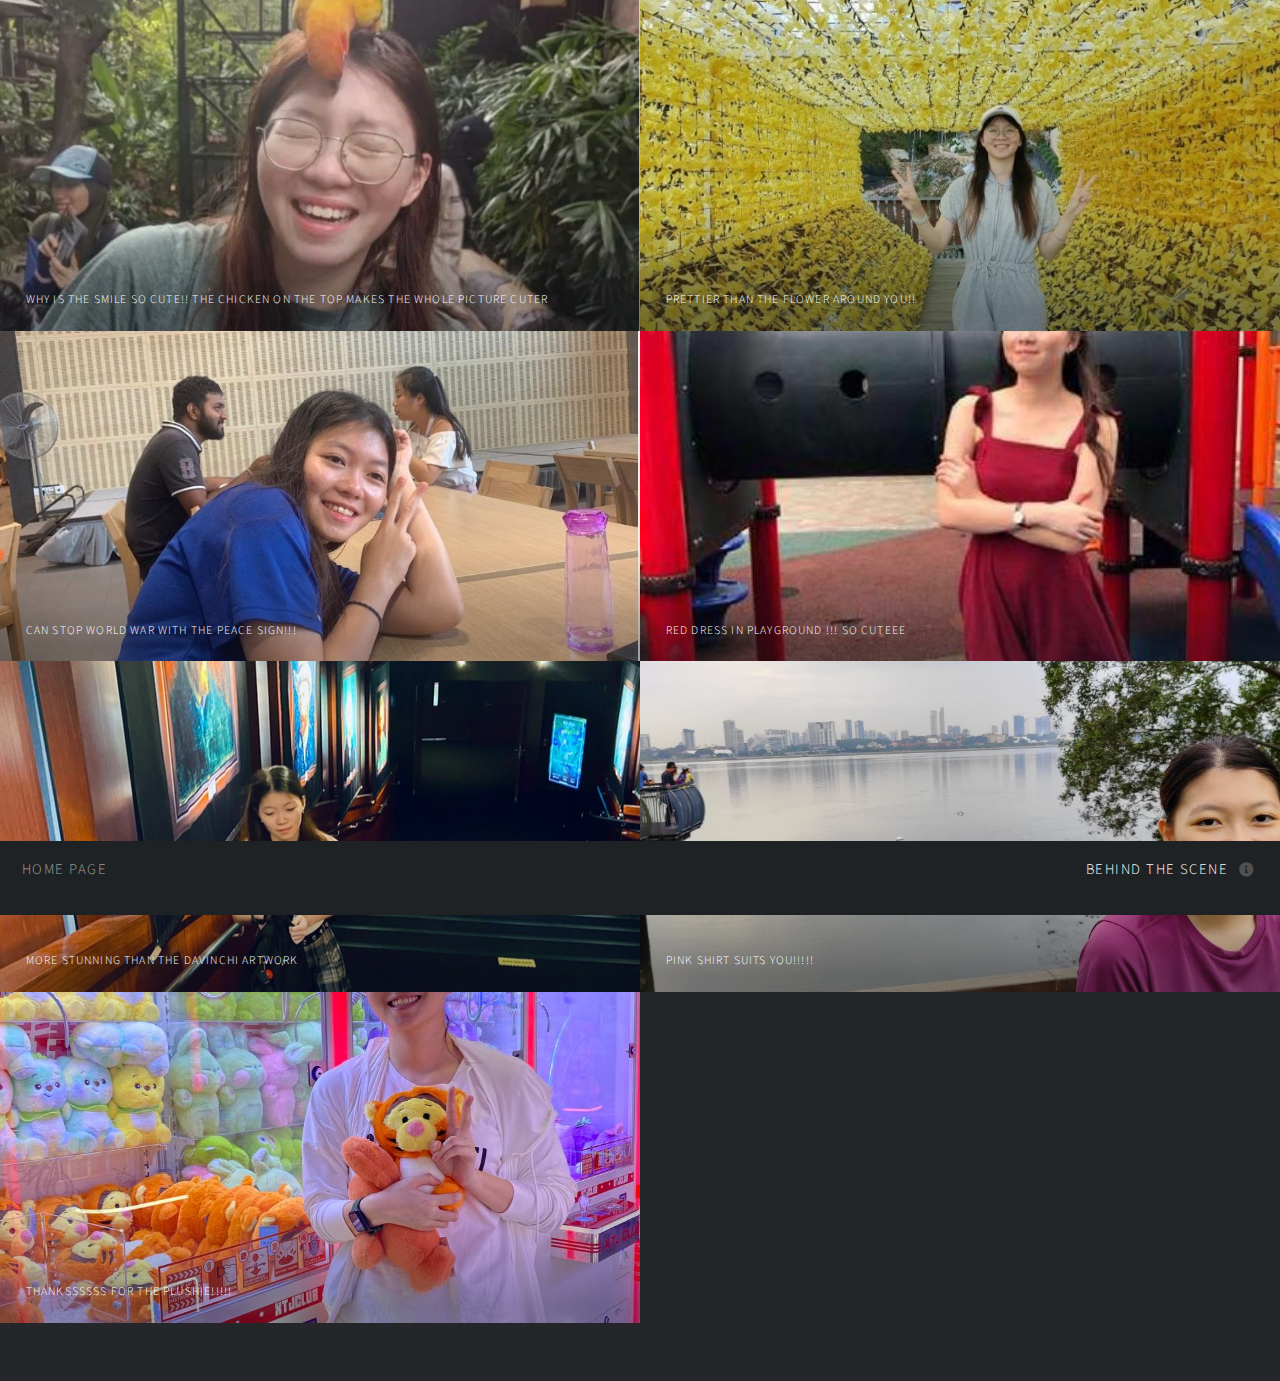
==== photobook.html @ f6813275 "update photobook" ====
<!DOCTYPE HTML>
<!--
	Adorable Yu Ting
-->
<html>
	<head>
		<title>Yu Ting Photobook</title>
		<meta charset="utf-8" />
		<meta name="viewport" content="width=device-width, initial-scale=1, user-scalable=no" />
		<link rel="stylesheet" href="assets/css/main.css" />
		<noscript><link rel="stylesheet" href="assets/css/noscript.css" /></noscript>

	
	</head>
	<body class="is-preload">
		
		<!-- Wrapper -->
			<div id="wrapper">

				<!-- Header -->
					<header id="header">
						<h1><a href="index.html">Home Page</a></h1>
						<nav>
							<ul>
								<li><a href="#footer" class="icon solid fa-info-circle">Behind The Scene</a></li>
							</ul>
						</nav>
					</header>
				
				<!-- Main -->
					<div id="main">
                        <article class="thumb">
							<a href="images/photobook/cute5.jpg" class="image"><img src="images/photobook/cute5.jpg" alt="" /></a>
							<h2>Why is the smile so cute!! The Chicken on the top makes the whole picture cuter</h2>
						</article>
                        <article class="thumb">
							<a href="images/photobook/cute4.jpg" class="image"><img src="images/photobook/cute4.jpg" alt="" /></a>
							<h2>Prettier than the flower around you!!</h2>
						</article>

                        <article class="thumb">
							<a href="images/photobook/cute3.jpg" class="image"><img src="images/photobook/cute3.jpg" alt="" /></a>
							<h2>Can stop world war with the peace sign!!!</h2>
						</article>
                        <article class="thumb">
							<a href="images/photobook/cute1.png" class="image"><img src="images/photobook/cute1.png" alt="" /></a>
							<h2>Red dress in playground !!! so cuteee</h2>
						</article>
						<article class="thumb">
							<a href="images/photobook/cute2.jpg" class="image"><img src="images/photobook/cute2.jpg" alt="" /></a>
							<h2>More stunning than the Davinchi Artwork</h2>
						</article>
						<article class="thumb">
							<a href="images/photobook/cute6.jpg" class="image"><img src="images/photobook/cute6.jpg" alt="" /></a>
							<h2>Pink shirt suits you!!!!!</h2>
						</article>
						<article class="thumb">
							<a href="images/photobook/cute7.jpg" class="image"><img src="images/photobook/cute7.jpg" alt="" /></a>
							<h2>Thankssssss for the Plushie!!!!!</h2>
						</article>
				
				
						
				
					
			
					</div>

				<!-- Footer -->
					<footer id="footer" class="panel">
						<div class="inner split">
							<div>
								<section>
									<h2>Happy Graduation!</h2>
									<video controls>
										<source src="videos/bts.mp4" type="video/mp4">
									</video>
								</section>

							</div>
						</div>
					</footer>
		
		<!-- Scripts -->
			<script src="assets/js/jquery.min.js"></script>
			<script src="assets/js/jquery.poptrox.min.js"></script>
			<script src="assets/js/browser.min.js"></script>
			<script src="assets/js/breakpoints.min.js"></script>
			<script src="assets/js/util.js"></script>
			<script src="assets/js/main.js"></script>
	</body>
</html>
---- assets/css/main.css ----
@import url(fontawesome-all.min.css);
@import url("https://fonts.googleapis.com/css?family=Source+Sans+Pro:300,300italic,400,400italic");

/*
	Multiverse by HTML5 UP
	html5up.net | @ajlkn
	Free for personal and commercial use under the CCA 3.0 license (html5up.net/license)
*/

@-moz-keyframes spinner {
	0% {
		-moz-transform: rotate(0deg);
		-webkit-transform: rotate(0deg);
		-ms-transform: rotate(0deg);
		transform: rotate(0deg);
	}

	100% {
		-moz-transform: rotate(359deg);
		-webkit-transform: rotate(359deg);
		-ms-transform: rotate(359deg);
		transform: rotate(359deg);
	}
}

@-webkit-keyframes spinner {
	0% {
		-moz-transform: rotate(0deg);
		-webkit-transform: rotate(0deg);
		-ms-transform: rotate(0deg);
		transform: rotate(0deg);
	}

	100% {
		-moz-transform: rotate(359deg);
		-webkit-transform: rotate(359deg);
		-ms-transform: rotate(359deg);
		transform: rotate(359deg);
	}
}

@-ms-keyframes spinner {
	0% {
		-moz-transform: rotate(0deg);
		-webkit-transform: rotate(0deg);
		-ms-transform: rotate(0deg);
		transform: rotate(0deg);
	}

	100% {
		-moz-transform: rotate(359deg);
		-webkit-transform: rotate(359deg);
		-ms-transform: rotate(359deg);
		transform: rotate(359deg);
	}
}

@keyframes spinner {
	0% {
		-moz-transform: rotate(0deg);
		-webkit-transform: rotate(0deg);
		-ms-transform: rotate(0deg);
		transform: rotate(0deg);
	}

	100% {
		-moz-transform: rotate(359deg);
		-webkit-transform: rotate(359deg);
		-ms-transform: rotate(359deg);
		transform: rotate(359deg);
	}
}

html, body, div, span, applet, object,
iframe, h1, h2, h3, h4, h5, h6, p, blockquote,
pre, a, abbr, acronym, address, big, cite,
code, del, dfn, em, img, ins, kbd, q, s, samp,
small, strike, strong, sub, sup, tt, var, b,
u, i, center, dl, dt, dd, ol, ul, li, fieldset,
form, label, legend, table, caption, tbody,
tfoot, thead, tr, th, td, article, aside,
canvas, details, embed, figure, figcaption,
footer, header, hgroup, menu, nav, output, ruby,
section, summary, time, mark, audio, video {
	margin: 0;
	padding: 0;
	border: 0;
	font-size: 100%;
	font: inherit;
	vertical-align: baseline;}

article, aside, details, figcaption, figure,
footer, header, hgroup, menu, nav, section {
	display: block;}

body {
	line-height: 1;
}

ol, ul {
	list-style: none;
}

blockquote, q {
	quotes: none;
}

	blockquote:before, blockquote:after, q:before, q:after {
		content: '';
		content: none;
	}

table {
	border-collapse: collapse;
	border-spacing: 0;
}

body {
	-webkit-text-size-adjust: none;
}

mark {
	background-color: transparent;
	color: inherit;
}

input::-moz-focus-inner {
	border: 0;
	padding: 0;
}

input, select, textarea {
	-moz-appearance: none;
	-webkit-appearance: none;
	-ms-appearance: none;
	appearance: none;
}

/* Basic */

	@-ms-viewport {
		width: device-width;
	}

	body {
		-ms-overflow-style: scrollbar;
	}

	@media screen and (max-width: 480px) {

		html, body {
			min-width: 320px;
		}

	}

	html {
		box-sizing: border-box;
	}

	*, *:before, *:after {
		box-sizing: inherit;
	}

	body {
		background: #242629;
	}

		body.is-preload *, body.is-preload *:before, body.is-preload *:after {
			-moz-animation: none !important;
			-webkit-animation: none !important;
			-ms-animation: none !important;
			animation: none !important;
			-moz-transition: none !important;
			-webkit-transition: none !important;
			-ms-transition: none !important;
			transition: none !important;
		}

		body.is-resizing *, body.is-resizing *:before, body.is-resizing *:after {
			-moz-animation: none !important;
			-webkit-animation: none !important;
			-ms-animation: none !important;
			animation: none !important;
			-moz-transition: none !important;
			-webkit-transition: none !important;
			-ms-transition: none !important;
			transition: none !important;
		}

/* Type */

	body, input, select, textarea {
		color: #a0a0a1;
		font-family: "Source Sans Pro", Helvetica, sans-serif;
		font-size: 15pt;
		font-weight: 300;
		letter-spacing: 0.025em;
		line-height: 1.65;
	}

		@media screen and (max-width: 1680px) {

			body, input, select, textarea {
				font-size: 11pt;
			}

		}

	a {
		-moz-transition: color 0.2s ease-in-out, border-bottom-color 0.2s ease-in-out;
		-webkit-transition: color 0.2s ease-in-out, border-bottom-color 0.2s ease-in-out;
		-ms-transition: color 0.2s ease-in-out, border-bottom-color 0.2s ease-in-out;
		transition: color 0.2s ease-in-out, border-bottom-color 0.2s ease-in-out;
		border-bottom: dotted 1px;
		color: #34a58e;
		text-decoration: none;
	}

		a:hover {
			border-bottom-color: transparent;
			color: #34a58e !important;
		}

	strong, b {
		color: #ffffff;
		font-weight: 300;
	}

	em, i {
		font-style: italic;
	}

	p {
		margin: 0 0 2em 0;
	}

	h1, h2, h3, h4, h5, h6 {
		color: #ffffff;
		font-weight: 300;
		letter-spacing: 0.1em;
		line-height: 1.5;
		margin: 0 0 1em 0;
		text-transform: uppercase;
	}

		h1 a, h2 a, h3 a, h4 a, h5 a, h6 a {
			color: inherit;
			text-decoration: none;
		}

	h1 {
		font-size: 2em;
	}

	h2 {
		font-size: 1.25em;
	}

	h3 {
		font-size: 1.1em;
	}

	h4 {
		font-size: 1em;
	}

	h5 {
		font-size: 0.9em;
	}

	h6 {
		font-size: 0.7em;
	}

	@media screen and (max-width: 736px) {

		h2 {
			font-size: 1em;
		}

		h3 {
			font-size: 0.9em;
		}

		h4 {
			font-size: 0.8em;
		}

		h5 {
			font-size: 0.7em;
		}

		h6 {
			font-size: 0.7em;
		}

	}

	sub {
		font-size: 0.8em;
		position: relative;
		top: 0.5em;
	}

	sup {
		font-size: 0.8em;
		position: relative;
		top: -0.5em;
	}

	blockquote {
		border-left: 4px #36383c;
		font-style: italic;
		margin: 0 0 2em 0;
		padding: 0.5em 0 0.5em 2em;
	}

	code {
		background: #34363b;
		border: solid 1px #36383c;
		font-family: "Courier New", monospace;
		font-size: 0.9em;
		margin: 0 0.25em;
		padding: 0.25em 0.65em;
	}

	pre {
		-webkit-overflow-scrolling: touch;
		font-family: "Courier New", monospace;
		font-size: 0.9em;
		margin: 0 0 2em 0;
	}

		pre code {
			display: block;
			line-height: 1.75;
			padding: 1em 1.5em;
			overflow-x: auto;
		}

	hr {
		border: 0;
		border-bottom: solid 1px #36383c;
		margin: 2em 0;
	}

		hr.major {
			margin: 3em 0;
		}

	.align-left {
		text-align: left;
	}

	.align-center {
		text-align: center;
	}

	.align-right {
		text-align: right;
	}

/* Button */

	input[type="submit"],
	input[type="reset"],
	input[type="button"],
	button,
	.button {
		-moz-appearance: none;
		-webkit-appearance: none;
		-ms-appearance: none;
		appearance: none;
		-moz-transition: background-color 0.2s ease-in-out, box-shadow 0.2s ease-in-out, color 0.2s ease-in-out;
		-webkit-transition: background-color 0.2s ease-in-out, box-shadow 0.2s ease-in-out, color 0.2s ease-in-out;
		-ms-transition: background-color 0.2s ease-in-out, box-shadow 0.2s ease-in-out, color 0.2s ease-in-out;
		transition: background-color 0.2s ease-in-out, box-shadow 0.2s ease-in-out, color 0.2s ease-in-out;
		background-color: transparent;
		border: 0;
		border-radius: 0;
		box-shadow: inset 0 0 0 2px #36383c;
		color: #ffffff !important;
		cursor: pointer;
		display: inline-block;
		font-size: 0.9em;
		font-weight: 300;
		height: 3.05556em;
		letter-spacing: 0.1em;
		line-height: 3.05556em;
		padding: 0 2.5em;
		text-align: center;
		text-decoration: none;
		text-transform: uppercase;
		white-space: nowrap;
	}

		input[type="submit"]:hover,
		input[type="reset"]:hover,
		input[type="button"]:hover,
		button:hover,
		.button:hover {
			box-shadow: inset 0 0 0 2px #34a58e;
			color: #34a58e !important;
		}

			input[type="submit"]:hover:active,
			input[type="reset"]:hover:active,
			input[type="button"]:hover:active,
			button:hover:active,
			.button:hover:active {
				background-color: rgba(52, 165, 142, 0.15);
				color: #34a58e !important;
			}

		input[type="submit"].icon,
		input[type="reset"].icon,
		input[type="button"].icon,
		button.icon,
		.button.icon {
			padding-left: 1.35em;
		}

			input[type="submit"].icon:before,
			input[type="reset"].icon:before,
			input[type="button"].icon:before,
			button.icon:before,
			.button.icon:before {
				margin-right: 0.5em;
			}

		input[type="submit"].fit,
		input[type="reset"].fit,
		input[type="button"].fit,
		button.fit,
		.button.fit {
			width: 100%;
		}

		input[type="submit"].small,
		input[type="reset"].small,
		input[type="button"].small,
		button.small,
		.button.small {
			font-size: 0.8em;
		}

		input[type="submit"].large,
		input[type="reset"].large,
		input[type="button"].large,
		button.large,
		.button.large {
			font-size: 1.35em;
		}

		input[type="submit"].primary,
		input[type="reset"].primary,
		input[type="button"].primary,
		button.primary,
		.button.primary {
			background-color: #34a58e;
			box-shadow: none;
		}

			input[type="submit"].primary:hover,
			input[type="reset"].primary:hover,
			input[type="button"].primary:hover,
			button.primary:hover,
			.button.primary:hover {
				background-color: #47c5ab;
				color: #ffffff !important;
			}

				input[type="submit"].primary:hover:active,
				input[type="reset"].primary:hover:active,
				input[type="button"].primary:hover:active,
				button.primary:hover:active,
				.button.primary:hover:active {
					background-color: #287e6d;
				}

		input[type="submit"].disabled, input[type="submit"]:disabled,
		input[type="reset"].disabled,
		input[type="reset"]:disabled,
		input[type="button"].disabled,
		input[type="button"]:disabled,
		button.disabled,
		button:disabled,
		.button.disabled,
		.button:disabled {
			pointer-events: none;
			opacity: 0.35;
		}

/* Form */

	form {
		margin: 0 0 2em 0;
	}

		form > :last-child {
			margin-bottom: 0;
		}

		form > .fields {
			display: -moz-flex;
			display: -webkit-flex;
			display: -ms-flex;
			display: flex;
			-moz-flex-wrap: wrap;
			-webkit-flex-wrap: wrap;
			-ms-flex-wrap: wrap;
			flex-wrap: wrap;
			width: calc(100% + 3em);
			margin: -1.5em 0 2em -1.5em;
		}

			form > .fields > .field {
				-moz-flex-grow: 0;
				-webkit-flex-grow: 0;
				-ms-flex-grow: 0;
				flex-grow: 0;
				-moz-flex-shrink: 0;
				-webkit-flex-shrink: 0;
				-ms-flex-shrink: 0;
				flex-shrink: 0;
				padding: 1.5em 0 0 1.5em;
				width: calc(100% - 1.5em);
			}

				form > .fields > .field.half {
					width: calc(50% - 0.75em);
				}

				form > .fields > .field.third {
					width: calc(100%/3 - 0.5em);
				}

				form > .fields > .field.quarter {
					width: calc(25% - 0.375em);
				}

		@media screen and (max-width: 736px) {

			form > .fields {
				width: calc(100% + 3em);
				margin: -1.5em 0 2em -1.5em;
			}

				form > .fields > .field {
					padding: 1.5em 0 0 1.5em;
					width: calc(100% - 1.5em);
				}

					form > .fields > .field.half {
						width: calc(100% - 1.5em);
					}

					form > .fields > .field.third {
						width: calc(100% - 1.5em);
					}

					form > .fields > .field.quarter {
						width: calc(100% - 1.5em);
					}

		}

	label {
		color: #ffffff;
		display: block;
		font-size: 0.9em;
		font-weight: 300;
		margin: 0 0 1em 0;
	}

	input[type="text"],
	input[type="password"],
	input[type="email"],
	input[type="tel"],
	input[type="search"],
	input[type="url"],
	select,
	textarea {
		-moz-appearance: none;
		-webkit-appearance: none;
		-ms-appearance: none;
		appearance: none;
		background: #34363b;
		border: 0;
		border-radius: 0;
		color: #a0a0a1;
		display: block;
		outline: 0;
		padding: 0 1em;
		text-decoration: none;
		width: 100%;
	}

		input[type="text"]:invalid,
		input[type="password"]:invalid,
		input[type="email"]:invalid,
		input[type="tel"]:invalid,
		input[type="search"]:invalid,
		input[type="url"]:invalid,
		select:invalid,
		textarea:invalid {
			box-shadow: none;
		}

		input[type="text"]:focus,
		input[type="password"]:focus,
		input[type="email"]:focus,
		input[type="tel"]:focus,
		input[type="search"]:focus,
		input[type="url"]:focus,
		select:focus,
		textarea:focus {
			box-shadow: inset 0 0 0 2px #34a58e;
		}

	select {
		background-image: url("data:image/svg+xml;charset=utf8,%3Csvg xmlns='http://www.w3.org/2000/svg' width='40' height='40' preserveAspectRatio='none' viewBox='0 0 40 40'%3E%3Cpath d='M9.4,12.3l10.4,10.4l10.4-10.4c0.2-0.2,0.5-0.4,0.9-0.4c0.3,0,0.6,0.1,0.9,0.4l3.3,3.3c0.2,0.2,0.4,0.5,0.4,0.9 c0,0.4-0.1,0.6-0.4,0.9L20.7,31.9c-0.2,0.2-0.5,0.4-0.9,0.4c-0.3,0-0.6-0.1-0.9-0.4L4.3,17.3c-0.2-0.2-0.4-0.5-0.4-0.9 c0-0.4,0.1-0.6,0.4-0.9l3.3-3.3c0.2-0.2,0.5-0.4,0.9-0.4S9.1,12.1,9.4,12.3z' fill='%2336383c' /%3E%3C/svg%3E");
		background-size: 1.25rem;
		background-repeat: no-repeat;
		background-position: calc(100% - 1rem) center;
		height: 2.75em;
		padding-right: 2.75em;
		text-overflow: ellipsis;
	}

		select option {
			color: #ffffff;
			background: #242629;
		}

		select:focus::-ms-value {
			background-color: transparent;
		}

		select::-ms-expand {
			display: none;
		}

	input[type="text"],
	input[type="password"],
	input[type="email"],
	input[type="tel"],
	input[type="search"],
	input[type="url"],
	select {
		height: 2.75em;
	}

	textarea {
		padding: 0.75em 1em;
	}

	input[type="checkbox"],
	input[type="radio"] {
		-moz-appearance: none;
		-webkit-appearance: none;
		-ms-appearance: none;
		appearance: none;
		display: block;
		float: left;
		margin-right: -2em;
		opacity: 0;
		width: 1em;
		z-index: -1;
	}

		input[type="checkbox"] + label,
		input[type="radio"] + label {
			text-decoration: none;
			color: #a0a0a1;
			cursor: pointer;
			display: inline-block;
			font-size: 1em;
			font-weight: 300;
			padding-left: 2.4em;
			padding-right: 0.75em;
			position: relative;
		}

			input[type="checkbox"] + label:before,
			input[type="radio"] + label:before {
				-moz-osx-font-smoothing: grayscale;
				-webkit-font-smoothing: antialiased;
				display: inline-block;
				font-style: normal;
				font-variant: normal;
				text-rendering: auto;
				line-height: 1;
				text-transform: none !important;
				font-family: 'Font Awesome 5 Free';
				font-weight: 900;
			}

			input[type="checkbox"] + label:before,
			input[type="radio"] + label:before {
				background: #34363b;
				content: '';
				display: inline-block;
				font-size: 0.8em;
				height: 2.0625em;
				left: 0;
				line-height: 2.0625em;
				position: absolute;
				text-align: center;
				top: 0;
				width: 2.0625em;
			}

		input[type="checkbox"]:checked + label:before,
		input[type="radio"]:checked + label:before {
			background: #34a58e;
			border-color: #34a58e;
			color: #ffffff;
			content: '\f00c';
		}

		input[type="checkbox"]:focus + label:before,
		input[type="radio"]:focus + label:before {
			box-shadow: 0 0 0 2px #34a58e;
		}

	input[type="radio"] + label:before {
		border-radius: 100%;
	}

	::-webkit-input-placeholder {
		color: #707071 !important;
		opacity: 1.0;
	}

	:-moz-placeholder {
		color: #707071 !important;
		opacity: 1.0;
	}

	::-moz-placeholder {
		color: #707071 !important;
		opacity: 1.0;
	}

	:-ms-input-placeholder {
		color: #707071 !important;
		opacity: 1.0;
	}

/* Icon */

	.icon {
		text-decoration: none;
		border-bottom: none;
		position: relative;
	}

		.icon:before {
			-moz-osx-font-smoothing: grayscale;
			-webkit-font-smoothing: antialiased;
			display: inline-block;
			font-style: normal;
			font-variant: normal;
			text-rendering: auto;
			line-height: 1;
			text-transform: none !important;
			font-family: 'Font Awesome 5 Free';
			font-weight: 400;
		}

		.icon > .label {
			display: none;
		}

		.icon:before {
			line-height: inherit;
		}

		.icon.solid:before {
			font-weight: 900;
		}

		.icon.brands:before {
			font-family: 'Font Awesome 5 Brands';
		}

/* List */

	ol {
		list-style: decimal;
		margin: 0 0 2em 0;
		padding-left: 1.25em;
	}

		ol li {
			padding-left: 0.25em;
		}

	ul {
		list-style: disc;
		margin: 0 0 2em 0;
		padding-left: 1em;
	}

		ul li {
			padding-left: 0.5em;
		}

		ul.alt {
			list-style: none;
			padding-left: 0;
		}

			ul.alt li {
				border-top: solid 1px #36383c;
				padding: 0.5em 0;
			}

				ul.alt li:first-child {
					border-top: 0;
					padding-top: 0;
				}

	dl {
		margin: 0 0 2em 0;
	}

		dl dt {
			display: block;
			font-weight: 300;
			margin: 0 0 1em 0;
		}

		dl dd {
			margin-left: 2em;
		}

/* Actions */

	ul.actions {
		display: -moz-flex;
		display: -webkit-flex;
		display: -ms-flex;
		display: flex;
		cursor: default;
		list-style: none;
		margin-left: -1em;
		padding-left: 0;
	}

		ul.actions li {
			padding: 0 0 0 1em;
			vertical-align: middle;
		}

		ul.actions.special {
			-moz-justify-content: center;
			-webkit-justify-content: center;
			-ms-justify-content: center;
			justify-content: center;
			width: 100%;
			margin-left: 0;
		}

			ul.actions.special li:first-child {
				padding-left: 0;
			}

		ul.actions.stacked {
			-moz-flex-direction: column;
			-webkit-flex-direction: column;
			-ms-flex-direction: column;
			flex-direction: column;
			margin-left: 0;
		}

			ul.actions.stacked li {
				padding: 1.3em 0 0 0;
			}

				ul.actions.stacked li:first-child {
					padding-top: 0;
				}

		ul.actions.fit {
			width: calc(100% + 1em);
		}

			ul.actions.fit li {
				-moz-flex-grow: 1;
				-webkit-flex-grow: 1;
				-ms-flex-grow: 1;
				flex-grow: 1;
				-moz-flex-shrink: 1;
				-webkit-flex-shrink: 1;
				-ms-flex-shrink: 1;
				flex-shrink: 1;
				width: 100%;
			}

				ul.actions.fit li > * {
					width: 100%;
				}

			ul.actions.fit.stacked {
				width: 100%;
			}

		@media screen and (max-width: 480px) {

			ul.actions:not(.fixed) {
				-moz-flex-direction: column;
				-webkit-flex-direction: column;
				-ms-flex-direction: column;
				flex-direction: column;
				margin-left: 0;
				width: 100% !important;
			}

				ul.actions:not(.fixed) li {
					-moz-flex-grow: 1;
					-webkit-flex-grow: 1;
					-ms-flex-grow: 1;
					flex-grow: 1;
					-moz-flex-shrink: 1;
					-webkit-flex-shrink: 1;
					-ms-flex-shrink: 1;
					flex-shrink: 1;
					padding: 1em 0 0 0;
					text-align: center;
					width: 100%;
				}

					ul.actions:not(.fixed) li > * {
						width: 100%;
					}

					ul.actions:not(.fixed) li:first-child {
						padding-top: 0;
					}

					ul.actions:not(.fixed) li input[type="submit"],
					ul.actions:not(.fixed) li input[type="reset"],
					ul.actions:not(.fixed) li input[type="button"],
					ul.actions:not(.fixed) li button,
					ul.actions:not(.fixed) li .button {
						width: 100%;
					}

						ul.actions:not(.fixed) li input[type="submit"].icon:before,
						ul.actions:not(.fixed) li input[type="reset"].icon:before,
						ul.actions:not(.fixed) li input[type="button"].icon:before,
						ul.actions:not(.fixed) li button.icon:before,
						ul.actions:not(.fixed) li .button.icon:before {
							margin-left: -0.5rem;
						}

		}

/* Icons */

	ul.icons {
		cursor: default;
		list-style: none;
		padding-left: 0;
	}

		ul.icons li {
			display: inline-block;
			padding: 0 1em 0 0;
		}

			ul.icons li:last-child {
				padding-right: 0;
			}

			ul.icons li .icon {
				color: #505051;
			}

				ul.icons li .icon:before {
					font-size: 1.5em;
				}

/* Table */

	.table-wrapper {
		-webkit-overflow-scrolling: touch;
		overflow-x: auto;
	}

	table {
		margin: 0 0 2em 0;
		width: 100%;
	}

		table tbody tr {
			border: solid 1px #36383c;
			border-left: 0;
			border-right: 0;
		}

			table tbody tr:nth-child(2n + 1) {
				background-color: #34363b;
			}

		table td {
			padding: 0.75em 0.75em;
		}

		table th {
			color: #ffffff;
			font-size: 0.9em;
			font-weight: 300;
			padding: 0 0.75em 0.75em 0.75em;
			text-align: left;
		}

		table thead {
			border-bottom: solid 2px #36383c;
		}

		table tfoot {
			border-top: solid 2px #36383c;
		}

		table.alt {
			border-collapse: separate;
		}

			table.alt tbody tr td {
				border: solid 1px #36383c;
				border-left-width: 0;
				border-top-width: 0;
			}

				table.alt tbody tr td:first-child {
					border-left-width: 1px;
				}

			table.alt tbody tr:first-child td {
				border-top-width: 1px;
			}

			table.alt thead {
				border-bottom: 0;
			}

			table.alt tfoot {
				border-top: 0;
			}

/* Panel */

	.panel {
		padding: 4em 4em 2em 4em ;
		-moz-transform: translateY(100vh);
		-webkit-transform: translateY(100vh);
		-ms-transform: translateY(100vh);
		transform: translateY(100vh);
		-moz-transition: -moz-transform 0.5s ease;
		-webkit-transition: -webkit-transform 0.5s ease;
		-ms-transition: -ms-transform 0.5s ease;
		transition: transform 0.5s ease;
		-webkit-overflow-scrolling: touch;
		background: rgba(36, 38, 41, 0.975);
		bottom: 4em;
		left: 0;
		max-height: calc(80vh - 4em);
		overflow-y: auto;
		position: fixed;
		width: 100%;
		z-index: 10001;
	}

		.panel.active {
			-moz-transform: translateY(1px);
			-webkit-transform: translateY(1px);
			-ms-transform: translateY(1px);
			transform: translateY(1px);
		}

		.panel > .inner {
			margin: 0 auto;
			max-width: 100%;
			width: 75em;
		}

			.panel > .inner.split {
				display: -moz-flex;
				display: -webkit-flex;
				display: -ms-flex;
				display: flex;
			}

				.panel > .inner.split > div {
					margin-left: 4em;
					width: 50%;
				}

				.panel > .inner.split > :first-child {
					margin-left: 0;
				}

		.panel > .closer {
			-moz-transition: opacity 0.2s ease-in-out;
			-webkit-transition: opacity 0.2s ease-in-out;
			-ms-transition: opacity 0.2s ease-in-out;
			transition: opacity 0.2s ease-in-out;
			background-image: url("images/close.svg");
			background-position: center;
			background-repeat: no-repeat;
			background-size: 3em;
			cursor: pointer;
			height: 5em;
			opacity: 0.25;
			position: absolute;
			right: 0;
			top: 0;
			width: 5em;
			z-index: 2;
		}

			.panel > .closer:hover {
				opacity: 1.0;
			}

		@media screen and (max-width: 1280px) {

			.panel {
				padding: 3em 3em 1em 3em ;
			}

				.panel > .inner.split > div {
					margin-left: 3em;
				}

				.panel > .closer {
					background-size: 2.5em;
					background-position: 75% 25%;
				}

		}

		@media screen and (max-width: 980px) {

			.panel > .inner.split {
				-moz-flex-direction: column;
				-webkit-flex-direction: column;
				-ms-flex-direction: column;
				flex-direction: column;
			}

				.panel > .inner.split > div {
					margin-left: 0;
					width: 100%;
				}

		}

		@media screen and (max-width: 736px) {

			.panel {
				-moz-transform: translateY(-100vh);
				-webkit-transform: translateY(-100vh);
				-ms-transform: translateY(-100vh);
				transform: translateY(-100vh);
				padding: 4em 2em 2em 2em ;
				bottom: auto;
				top: calc(4em - 1px);
			}

				.panel.active {
					-moz-transform: translateY(0);
					-webkit-transform: translateY(0);
					-ms-transform: translateY(0);
					transform: translateY(0);
				}

		}

/* Poptrox Popup */

	.poptrox-overlay {
		-webkit-tap-highlight-color: rgba(255, 255, 255, 0);
	}

	.poptrox-popup {
		background: rgba(31, 34, 36, 0.925);
		box-shadow: 0 1em 3em 0.5em rgba(0, 0, 0, 0.25);
		cursor: default;
	}

		.poptrox-popup:before {
			-moz-transition: opacity 0.2s ease-in-out;
			-webkit-transition: opacity 0.2s ease-in-out;
			-ms-transition: opacity 0.2s ease-in-out;
			transition: opacity 0.2s ease-in-out;
			background-image: -moz-linear-gradient(to left, rgba(31,34,36,0.35), rgba(31,34,36,0) 10em, rgba(31,34,36,0)), -moz-linear-gradient(to right, rgba(31,34,36,0.35), rgba(31,34,36,0) 10em, rgba(31,34,36,0));
			background-image: -webkit-linear-gradient(to left, rgba(31,34,36,0.35), rgba(31,34,36,0) 10em, rgba(31,34,36,0)), -webkit-linear-gradient(to right, rgba(31,34,36,0.35), rgba(31,34,36,0) 10em, rgba(31,34,36,0));
			background-image: -ms-linear-gradient(to left, rgba(31,34,36,0.35), rgba(31,34,36,0) 10em, rgba(31,34,36,0)), -ms-linear-gradient(to right, rgba(31,34,36,0.35), rgba(31,34,36,0) 10em, rgba(31,34,36,0));
			background-image: linear-gradient(to left, rgba(31,34,36,0.35), rgba(31,34,36,0) 10em, rgba(31,34,36,0)), linear-gradient(to right, rgba(31,34,36,0.35), rgba(31,34,36,0) 10em, rgba(31,34,36,0));
			content: '';
			display: block;
			height: 100%;
			left: 0;
			position: absolute;
			top: 0;
			width: 100%;
			z-index: 1;
			opacity: 1;
		}

		.poptrox-popup .closer {
			-moz-transition: opacity 0.2s ease-in-out;
			-webkit-transition: opacity 0.2s ease-in-out;
			-ms-transition: opacity 0.2s ease-in-out;
			transition: opacity 0.2s ease-in-out;
			background-image: url("images/close.svg");
			background-position: center;
			background-repeat: no-repeat;
			background-size: 3em;
			height: 5em;
			opacity: 0;
			position: absolute;
			right: 0;
			top: 0;
			width: 5em;
			z-index: 2;
		}

		.poptrox-popup .nav-previous,
		.poptrox-popup .nav-next {
			-moz-transition: opacity 0.2s ease-in-out;
			-webkit-transition: opacity 0.2s ease-in-out;
			-ms-transition: opacity 0.2s ease-in-out;
			transition: opacity 0.2s ease-in-out;
			background-image: url("images/arrow.svg");
			background-position: center;
			background-repeat: no-repeat;
			background-size: 5em;
			cursor: pointer;
			height: 8em;
			margin-top: -4em;
			opacity: 0;
			position: absolute;
			top: 50%;
			width: 6em;
			z-index: 2;
		}

		.poptrox-popup .nav-previous {
			-moz-transform: scaleX(-1);
			-webkit-transform: scaleX(-1);
			-ms-transform: scaleX(-1);
			transform: scaleX(-1);
			left: 0;
		}

		.poptrox-popup .nav-next {
			right: 0;
		}

		.poptrox-popup .caption {
			padding: 2em 2em 0.1em 2em ;
			background-image: -moz-linear-gradient(to top, rgba(16,16,16,0.45) 25%, rgba(16,16,16,0) 100%);
			background-image: -webkit-linear-gradient(to top, rgba(16,16,16,0.45) 25%, rgba(16,16,16,0) 100%);
			background-image: -ms-linear-gradient(to top, rgba(16,16,16,0.45) 25%, rgba(16,16,16,0) 100%);
			background-image: linear-gradient(to top, rgba(16,16,16,0.45) 25%, rgba(16,16,16,0) 100%);
			bottom: 0;
			cursor: default;
			left: 0;
			position: absolute;
			text-align: left;
			width: 100%;
			z-index: 2;
		}

			.poptrox-popup .caption h2, .poptrox-popup .caption h3, .poptrox-popup .caption h4, .poptrox-popup .caption h5, .poptrox-popup .caption h6 {
				margin: 0 0 0.5em 0;
			}

			.poptrox-popup .caption p {
				color: #ffffff;
			}

		.poptrox-popup .loader {
			-moz-animation: spinner 1s infinite linear !important;
			-webkit-animation: spinner 1s infinite linear !important;
			-ms-animation: spinner 1s infinite linear !important;
			animation: spinner 1s infinite linear !important;
			background-image: url("images/spinner.svg");
			background-position: center;
			background-repeat: no-repeat;
			background-size: contain;
			display: block;
			font-size: 2em;
			height: 2em;
			left: 50%;
			line-height: 2em;
			margin: -1em 0 0 -1em;
			opacity: 0.25;
			position: absolute;
			text-align: center;
			top: 50%;
			width: 2em;
		}

		.poptrox-popup:hover .closer,
		.poptrox-popup:hover .nav-previous,
		.poptrox-popup:hover .nav-next {
			opacity: 0.5;
		}

			.poptrox-popup:hover .closer:hover,
			.poptrox-popup:hover .nav-previous:hover,
			.poptrox-popup:hover .nav-next:hover {
				opacity: 1.0;
			}

		.poptrox-popup.loading:before {
			opacity: 0;
		}

		body.touch .poptrox-popup .closer,
		body.touch .poptrox-popup .nav-previous,
		body.touch .poptrox-popup .nav-next {
			opacity: 1.0 !important;
		}

		@media screen and (max-width: 980px) {

			.poptrox-popup .closer {
				background-size: 3em;
			}

			.poptrox-popup .nav-previous,
			.poptrox-popup .nav-next {
				background-size: 4em;
			}

		}

		@media screen and (max-width: 736px) {

			.poptrox-popup:before {
				display: none;
			}

			.poptrox-popup .caption {
				display: none !important;
			}

			.poptrox-popup .closer,
			.poptrox-popup .nav-previous,
			.poptrox-popup .nav-next {
				display: none !important;
			}

		}

/* Wrapper */

	#wrapper {
		-moz-transition: -moz-filter 0.5s ease, -webkit-filter 0.5s ease, -ms-filter 0.5s ease, -moz-filter 0.5s ease;
		-webkit-transition: -moz-filter 0.5s ease, -webkit-filter 0.5s ease, -ms-filter 0.5s ease, -webkit-filter 0.5s ease;
		-ms-transition: -moz-filter 0.5s ease, -webkit-filter 0.5s ease, -ms-filter 0.5s ease, -ms-filter 0.5s ease;
		transition: -moz-filter 0.5s ease, -webkit-filter 0.5s ease, -ms-filter 0.5s ease, filter 0.5s ease;
		position: relative;
	}

		#wrapper:after {
			pointer-events: none;
			-moz-transition: opacity 0.5s ease, visibility 0.5s;
			-webkit-transition: opacity 0.5s ease, visibility 0.5s;
			-ms-transition: opacity 0.5s ease, visibility 0.5s;
			transition: opacity 0.5s ease, visibility 0.5s;
			background: rgba(36, 38, 41, 0.5);
			content: '';
			display: block;
			height: 100%;
			left: 0;
			opacity: 0;
			position: absolute;
			top: 0;
			visibility: hidden;
			width: 100%;
			z-index: 1;
		}

			body.ie #wrapper:after {
				background: rgba(36, 38, 41, 0.8);
			}

		body.modal-active #wrapper {
			-moz-filter: blur(8px);
			-webkit-filter: blur(8px);
			-ms-filter: blur(8px);
			filter: blur(8px);
		}

			body.modal-active #wrapper:after {
				pointer-events: auto;
				opacity: 1;
				visibility: visible;
				z-index: 10003;
			}

		#wrapper:before {
			-moz-animation: spinner 1s infinite linear !important;
			-webkit-animation: spinner 1s infinite linear !important;
			-ms-animation: spinner 1s infinite linear !important;
			animation: spinner 1s infinite linear !important;
			pointer-events: none;
			-moz-transition: top 0.75s ease-in-out, opacity 0.35s ease-out, visibility 0.35s;
			-webkit-transition: top 0.75s ease-in-out, opacity 0.35s ease-out, visibility 0.35s;
			-ms-transition: top 0.75s ease-in-out, opacity 0.35s ease-out, visibility 0.35s;
			transition: top 0.75s ease-in-out, opacity 0.35s ease-out, visibility 0.35s;
			background-image: url("images/spinner.svg");
			background-position: center;
			background-repeat: no-repeat;
			background-size: contain;
			content: '';
			display: block;
			font-size: 2em;
			height: 2em;
			left: 50%;
			line-height: 2em;
			margin: -1em 0 0 -1em;
			opacity: 0;
			position: fixed;
			text-align: center;
			top: 75%;
			visibility: hidden;
			width: 2em;
		}

		body.is-preload #wrapper:before {
			-moz-transition: opacity 1s ease-out !important;
			-webkit-transition: opacity 1s ease-out !important;
			-ms-transition: opacity 1s ease-out !important;
			transition: opacity 1s ease-out !important;
			-moz-transition-delay: 0.5s !important;
			-webkit-transition-delay: 0.5s !important;
			-ms-transition-delay: 0.5s !important;
			transition-delay: 0.5s !important;
			opacity: 0.25;
			top: 50%;
			visibility: visible;
		}

/* Header */

	body {
		padding: 0 0 4em 0;
	}

	#header {
		-moz-transform: translateY(0);
		-webkit-transform: translateY(0);
		-ms-transform: translateY(0);
		transform: translateY(0);
		-moz-transition: -moz-transform 1s ease;
		-webkit-transition: -webkit-transform 1s ease;
		-ms-transition: -ms-transform 1s ease;
		transition: transform 1s ease;
		-moz-user-select: none;
		-ms-user-select: none;
		-webkit-user-select: none;
		background: #1f2224;
		bottom: -1em;
		height: 5em;
		left: 0;
		line-height: 4em;
		padding: 0 1.5em;
		position: fixed;
		user-select: none;
		width: 100%;
		z-index: 10002;
	}

		body.is-preload #header {
			-moz-transform: translateY(4em);
			-webkit-transform: translateY(4em);
			-ms-transform: translateY(4em);
			transform: translateY(4em);
		}

		#header h1 {
			color: #a0a0a1;
			display: inline-block;
			font-size: 1em;
			line-height: 1;
			margin: 0;
			vertical-align: middle;
		}

			#header h1 a {
				border: 0;
				color: inherit;
			}

				#header h1 a:hover {
					color: inherit !important;
				}

		#header nav {
			position: absolute;
			right: 0;
			top: 0;
		}

			#header nav > ul {
				list-style: none;
				margin: 0;
				padding: 0;
			}

				#header nav > ul > li {
					display: inline-block;
					padding: 0;
				}

					#header nav > ul > li a {
						-moz-transition: background-color 0.5s ease;
						-webkit-transition: background-color 0.5s ease;
						-ms-transition: background-color 0.5s ease;
						transition: background-color 0.5s ease;
						border: 0;
						color: #ffffff;
						display: inline-block;
						letter-spacing: 0.1em;
						padding: 0 1.65em;
						text-transform: uppercase;
					}

						#header nav > ul > li a.icon:before {
							color: #505051;
							float: right;
							margin-left: 0.75em;
						}

						#header nav > ul > li a:hover {
							color: #ffffff !important;
						}

						#header nav > ul > li a.active {
							background-color: #242629;
						}

	@media screen and (max-width: 736px) {

		body {
			padding: 4em 0 0 0;
		}

		#header {
			-moz-transform: translateY(0);
			-webkit-transform: translateY(0);
			-ms-transform: translateY(0);
			transform: translateY(0);
			bottom: auto;
			height: 4em;
			padding: 0 1em;
			top: 0;
		}

			body.is-preload #header {
				-moz-transform: translateY(-3.4em);
				-webkit-transform: translateY(-3.4em);
				-ms-transform: translateY(-3.4em);
				transform: translateY(-3.4em);
			}

			#header h1 {
				font-size: 0.9em;
			}

			#header nav > ul > li a {
				font-size: 0.9em;
				padding: 0 1.15em;
			}

	}

/* Main */

	#main {
		-moz-transition: -moz-filter 0.5s ease, -webkit-filter 0.5s ease, -ms-filter 0.5s ease, -moz-filter 0.5s ease;
		-webkit-transition: -moz-filter 0.5s ease, -webkit-filter 0.5s ease, -ms-filter 0.5s ease, -webkit-filter 0.5s ease;
		-ms-transition: -moz-filter 0.5s ease, -webkit-filter 0.5s ease, -ms-filter 0.5s ease, -ms-filter 0.5s ease;
		transition: -moz-filter 0.5s ease, -webkit-filter 0.5s ease, -ms-filter 0.5s ease, filter 0.5s ease;
		display: -moz-flex;
		display: -webkit-flex;
		display: -ms-flex;
		display: flex;
		-moz-flex-wrap: wrap;
		-webkit-flex-wrap: wrap;
		-ms-flex-wrap: wrap;
		flex-wrap: wrap;
		-webkit-tap-highlight-color: rgba(255, 255, 255, 0);
	}

		#main .thumb {
			-moz-transition: opacity 1.25s ease-in-out;
			-webkit-transition: opacity 1.25s ease-in-out;
			-ms-transition: opacity 1.25s ease-in-out;
			transition: opacity 1.25s ease-in-out;
			pointer-events: auto;
			-webkit-tap-highlight-color: rgba(255, 255, 255, 0);
			opacity: 1;
			overflow: hidden;
			position: relative;
		}

			#main .thumb:after {
				background-image: -moz-linear-gradient(to top, rgba(10,17,25,0.35) 5%, rgba(10,17,25,0) 35%);
				background-image: -webkit-linear-gradient(to top, rgba(10,17,25,0.35) 5%, rgba(10,17,25,0) 35%);
				background-image: -ms-linear-gradient(to top, rgba(10,17,25,0.35) 5%, rgba(10,17,25,0) 35%);
				background-image: linear-gradient(to top, rgba(10,17,25,0.35) 5%, rgba(10,17,25,0) 35%);
				pointer-events: none;
				background-size: cover;
				content: '';
				display: block;
				height: 100%;
				left: 0;
				position: absolute;
				top: 0;
				width: 100%;
			}

			#main .thumb > .image {
				-webkit-tap-highlight-color: rgba(255, 255, 255, 0);
				background-position: center;
				background-repeat: no-repeat;
				background-size: cover;
				border: 0;
				height: 100%;
				left: 0;
				position: absolute;
				top: 0;
				width: 100%;
			}

			#main .thumb > h2 {
				pointer-events: none;
				bottom: 1.875em;
				font-size: 0.8em;
				left: 2.1875em;
				margin: 0;
				position: absolute;
				z-index: 1;
			}

			#main .thumb > p {
				display: none;
			}

		#main:after {
			pointer-events: none;
			-moz-transition: opacity 0.5s ease, visibility 0.5s;
			-webkit-transition: opacity 0.5s ease, visibility 0.5s;
			-ms-transition: opacity 0.5s ease, visibility 0.5s;
			transition: opacity 0.5s ease, visibility 0.5s;
			background: rgba(36, 38, 41, 0.25);
			content: '';
			display: block;
			height: 100%;
			left: 0;
			opacity: 0;
			position: absolute;
			top: 0;
			visibility: hidden;
			width: 100%;
			z-index: 1;
		}

			body.ie #main:after {
				background: rgba(36, 38, 41, 0.55);
			}

		body.content-active #main {
			-moz-filter: blur(6px);
			-webkit-filter: blur(6px);
			-ms-filter: blur(6px);
			filter: blur(6px);
		}

			body.content-active #main:after {
				pointer-events: auto;
				opacity: 1;
				visibility: visible;
			}

		body.is-preload #main .thumb {
			pointer-events: none;
			opacity: 0;
		}

		#main .thumb {
			-moz-transition-delay: 2.525s;
			-webkit-transition-delay: 2.525s;
			-ms-transition-delay: 2.525s;
			transition-delay: 2.525s;
			height: calc(40vh - 2em);
			min-height: 20em;
			width: 25%;
		}

			#main .thumb:nth-child(1) {
				-moz-transition-delay: 0.65s;
				-webkit-transition-delay: 0.65s;
				-ms-transition-delay: 0.65s;
				transition-delay: 0.65s;
			}

			#main .thumb:nth-child(2) {
				-moz-transition-delay: 0.8s;
				-webkit-transition-delay: 0.8s;
				-ms-transition-delay: 0.8s;
				transition-delay: 0.8s;
			}

			#main .thumb:nth-child(3) {
				-moz-transition-delay: 0.95s;
				-webkit-transition-delay: 0.95s;
				-ms-transition-delay: 0.95s;
				transition-delay: 0.95s;
			}

			#main .thumb:nth-child(4) {
				-moz-transition-delay: 1.1s;
				-webkit-transition-delay: 1.1s;
				-ms-transition-delay: 1.1s;
				transition-delay: 1.1s;
			}

			#main .thumb:nth-child(5) {
				-moz-transition-delay: 1.25s;
				-webkit-transition-delay: 1.25s;
				-ms-transition-delay: 1.25s;
				transition-delay: 1.25s;
			}

			#main .thumb:nth-child(6) {
				-moz-transition-delay: 1.4s;
				-webkit-transition-delay: 1.4s;
				-ms-transition-delay: 1.4s;
				transition-delay: 1.4s;
			}

			#main .thumb:nth-child(7) {
				-moz-transition-delay: 1.55s;
				-webkit-transition-delay: 1.55s;
				-ms-transition-delay: 1.55s;
				transition-delay: 1.55s;
			}

			#main .thumb:nth-child(8) {
				-moz-transition-delay: 1.7s;
				-webkit-transition-delay: 1.7s;
				-ms-transition-delay: 1.7s;
				transition-delay: 1.7s;
			}

			#main .thumb:nth-child(9) {
				-moz-transition-delay: 1.85s;
				-webkit-transition-delay: 1.85s;
				-ms-transition-delay: 1.85s;
				transition-delay: 1.85s;
			}

			#main .thumb:nth-child(10) {
				-moz-transition-delay: 2s;
				-webkit-transition-delay: 2s;
				-ms-transition-delay: 2s;
				transition-delay: 2s;
			}

			#main .thumb:nth-child(11) {
				-moz-transition-delay: 2.15s;
				-webkit-transition-delay: 2.15s;
				-ms-transition-delay: 2.15s;
				transition-delay: 2.15s;
			}

			#main .thumb:nth-child(12) {
				-moz-transition-delay: 2.3s;
				-webkit-transition-delay: 2.3s;
				-ms-transition-delay: 2.3s;
				transition-delay: 2.3s;
			}

		@media screen and (max-width: 1680px) {

			#main .thumb {
				-moz-transition-delay: 2.075s;
				-webkit-transition-delay: 2.075s;
				-ms-transition-delay: 2.075s;
				transition-delay: 2.075s;
				height: calc(40vh - 2em);
				min-height: 20em;
				width: 33.33333%;
			}

				#main .thumb:nth-child(1) {
					-moz-transition-delay: 0.65s;
					-webkit-transition-delay: 0.65s;
					-ms-transition-delay: 0.65s;
					transition-delay: 0.65s;
				}

				#main .thumb:nth-child(2) {
					-moz-transition-delay: 0.8s;
					-webkit-transition-delay: 0.8s;
					-ms-transition-delay: 0.8s;
					transition-delay: 0.8s;
				}

				#main .thumb:nth-child(3) {
					-moz-transition-delay: 0.95s;
					-webkit-transition-delay: 0.95s;
					-ms-transition-delay: 0.95s;
					transition-delay: 0.95s;
				}

				#main .thumb:nth-child(4) {
					-moz-transition-delay: 1.1s;
					-webkit-transition-delay: 1.1s;
					-ms-transition-delay: 1.1s;
					transition-delay: 1.1s;
				}

				#main .thumb:nth-child(5) {
					-moz-transition-delay: 1.25s;
					-webkit-transition-delay: 1.25s;
					-ms-transition-delay: 1.25s;
					transition-delay: 1.25s;
				}

				#main .thumb:nth-child(6) {
					-moz-transition-delay: 1.4s;
					-webkit-transition-delay: 1.4s;
					-ms-transition-delay: 1.4s;
					transition-delay: 1.4s;
				}

				#main .thumb:nth-child(7) {
					-moz-transition-delay: 1.55s;
					-webkit-transition-delay: 1.55s;
					-ms-transition-delay: 1.55s;
					transition-delay: 1.55s;
				}

				#main .thumb:nth-child(8) {
					-moz-transition-delay: 1.7s;
					-webkit-transition-delay: 1.7s;
					-ms-transition-delay: 1.7s;
					transition-delay: 1.7s;
				}

				#main .thumb:nth-child(9) {
					-moz-transition-delay: 1.85s;
					-webkit-transition-delay: 1.85s;
					-ms-transition-delay: 1.85s;
					transition-delay: 1.85s;
				}

		}

		@media screen and (max-width: 1280px) {

			#main .thumb {
				-moz-transition-delay: 1.625s;
				-webkit-transition-delay: 1.625s;
				-ms-transition-delay: 1.625s;
				transition-delay: 1.625s;
				height: calc(40vh - 2em);
				min-height: 20em;
				width: 50%;
			}

				#main .thumb:nth-child(1) {
					-moz-transition-delay: 0.65s;
					-webkit-transition-delay: 0.65s;
					-ms-transition-delay: 0.65s;
					transition-delay: 0.65s;
				}

				#main .thumb:nth-child(2) {
					-moz-transition-delay: 0.8s;
					-webkit-transition-delay: 0.8s;
					-ms-transition-delay: 0.8s;
					transition-delay: 0.8s;
				}

				#main .thumb:nth-child(3) {
					-moz-transition-delay: 0.95s;
					-webkit-transition-delay: 0.95s;
					-ms-transition-delay: 0.95s;
					transition-delay: 0.95s;
				}

				#main .thumb:nth-child(4) {
					-moz-transition-delay: 1.1s;
					-webkit-transition-delay: 1.1s;
					-ms-transition-delay: 1.1s;
					transition-delay: 1.1s;
				}

				#main .thumb:nth-child(5) {
					-moz-transition-delay: 1.25s;
					-webkit-transition-delay: 1.25s;
					-ms-transition-delay: 1.25s;
					transition-delay: 1.25s;
				}

				#main .thumb:nth-child(6) {
					-moz-transition-delay: 1.4s;
					-webkit-transition-delay: 1.4s;
					-ms-transition-delay: 1.4s;
					transition-delay: 1.4s;
				}

		}

		@media screen and (max-width: 980px) {

			#main .thumb {
				-moz-transition-delay: 2.075s;
				-webkit-transition-delay: 2.075s;
				-ms-transition-delay: 2.075s;
				transition-delay: 2.075s;
				height: calc(28.57143vh - 1.33333em);
				min-height: 18em;
				width: 50%;
			}

				#main .thumb:nth-child(1) {
					-moz-transition-delay: 0.65s;
					-webkit-transition-delay: 0.65s;
					-ms-transition-delay: 0.65s;
					transition-delay: 0.65s;
				}

				#main .thumb:nth-child(2) {
					-moz-transition-delay: 0.8s;
					-webkit-transition-delay: 0.8s;
					-ms-transition-delay: 0.8s;
					transition-delay: 0.8s;
				}

				#main .thumb:nth-child(3) {
					-moz-transition-delay: 0.95s;
					-webkit-transition-delay: 0.95s;
					-ms-transition-delay: 0.95s;
					transition-delay: 0.95s;
				}

				#main .thumb:nth-child(4) {
					-moz-transition-delay: 1.1s;
					-webkit-transition-delay: 1.1s;
					-ms-transition-delay: 1.1s;
					transition-delay: 1.1s;
				}

				#main .thumb:nth-child(5) {
					-moz-transition-delay: 1.25s;
					-webkit-transition-delay: 1.25s;
					-ms-transition-delay: 1.25s;
					transition-delay: 1.25s;
				}

				#main .thumb:nth-child(6) {
					-moz-transition-delay: 1.4s;
					-webkit-transition-delay: 1.4s;
					-ms-transition-delay: 1.4s;
					transition-delay: 1.4s;
				}

				#main .thumb:nth-child(7) {
					-moz-transition-delay: 1.55s;
					-webkit-transition-delay: 1.55s;
					-ms-transition-delay: 1.55s;
					transition-delay: 1.55s;
				}

				#main .thumb:nth-child(8) {
					-moz-transition-delay: 1.7s;
					-webkit-transition-delay: 1.7s;
					-ms-transition-delay: 1.7s;
					transition-delay: 1.7s;
				}

				#main .thumb:nth-child(9) {
					-moz-transition-delay: 1.85s;
					-webkit-transition-delay: 1.85s;
					-ms-transition-delay: 1.85s;
					transition-delay: 1.85s;
				}

		}

		@media screen and (max-width: 480px) {

			#main .thumb {
				-moz-transition-delay: 1.175s;
				-webkit-transition-delay: 1.175s;
				-ms-transition-delay: 1.175s;
				transition-delay: 1.175s;
				height: calc(40vh - 2em);
				min-height: 18em;
				width: 100%;
			}

				#main .thumb:nth-child(1) {
					-moz-transition-delay: 0.65s;
					-webkit-transition-delay: 0.65s;
					-ms-transition-delay: 0.65s;
					transition-delay: 0.65s;
				}

				#main .thumb:nth-child(2) {
					-moz-transition-delay: 0.8s;
					-webkit-transition-delay: 0.8s;
					-ms-transition-delay: 0.8s;
					transition-delay: 0.8s;
				}

				#main .thumb:nth-child(3) {
					-moz-transition-delay: 0.95s;
					-webkit-transition-delay: 0.95s;
					-ms-transition-delay: 0.95s;
					transition-delay: 0.95s;
				}

		}

/* Footer */

	#footer .copyright {
		color: #505051;
		font-size: 0.9em;
	}

		#footer .copyright a {
			color: inherit;
		}
---- assets/css/noscript.css ----
/*
	Multiverse by HTML5 UP
	html5up.net | @ajlkn
	Free for personal and commercial use under the CCA 3.0 license (html5up.net/license)
*/

/* Wrapper */

	body.is-preload #wrapper:before {
		display: none;
	}

/* Main */

	body.is-preload #main .thumb {
		pointer-events: auto;
		opacity: 1;
	}

/* Header */

	body.is-preload #header {
		-moz-transform: none;
		-webkit-transform: none;
		-ms-transform: none;
		transform: none;
	}
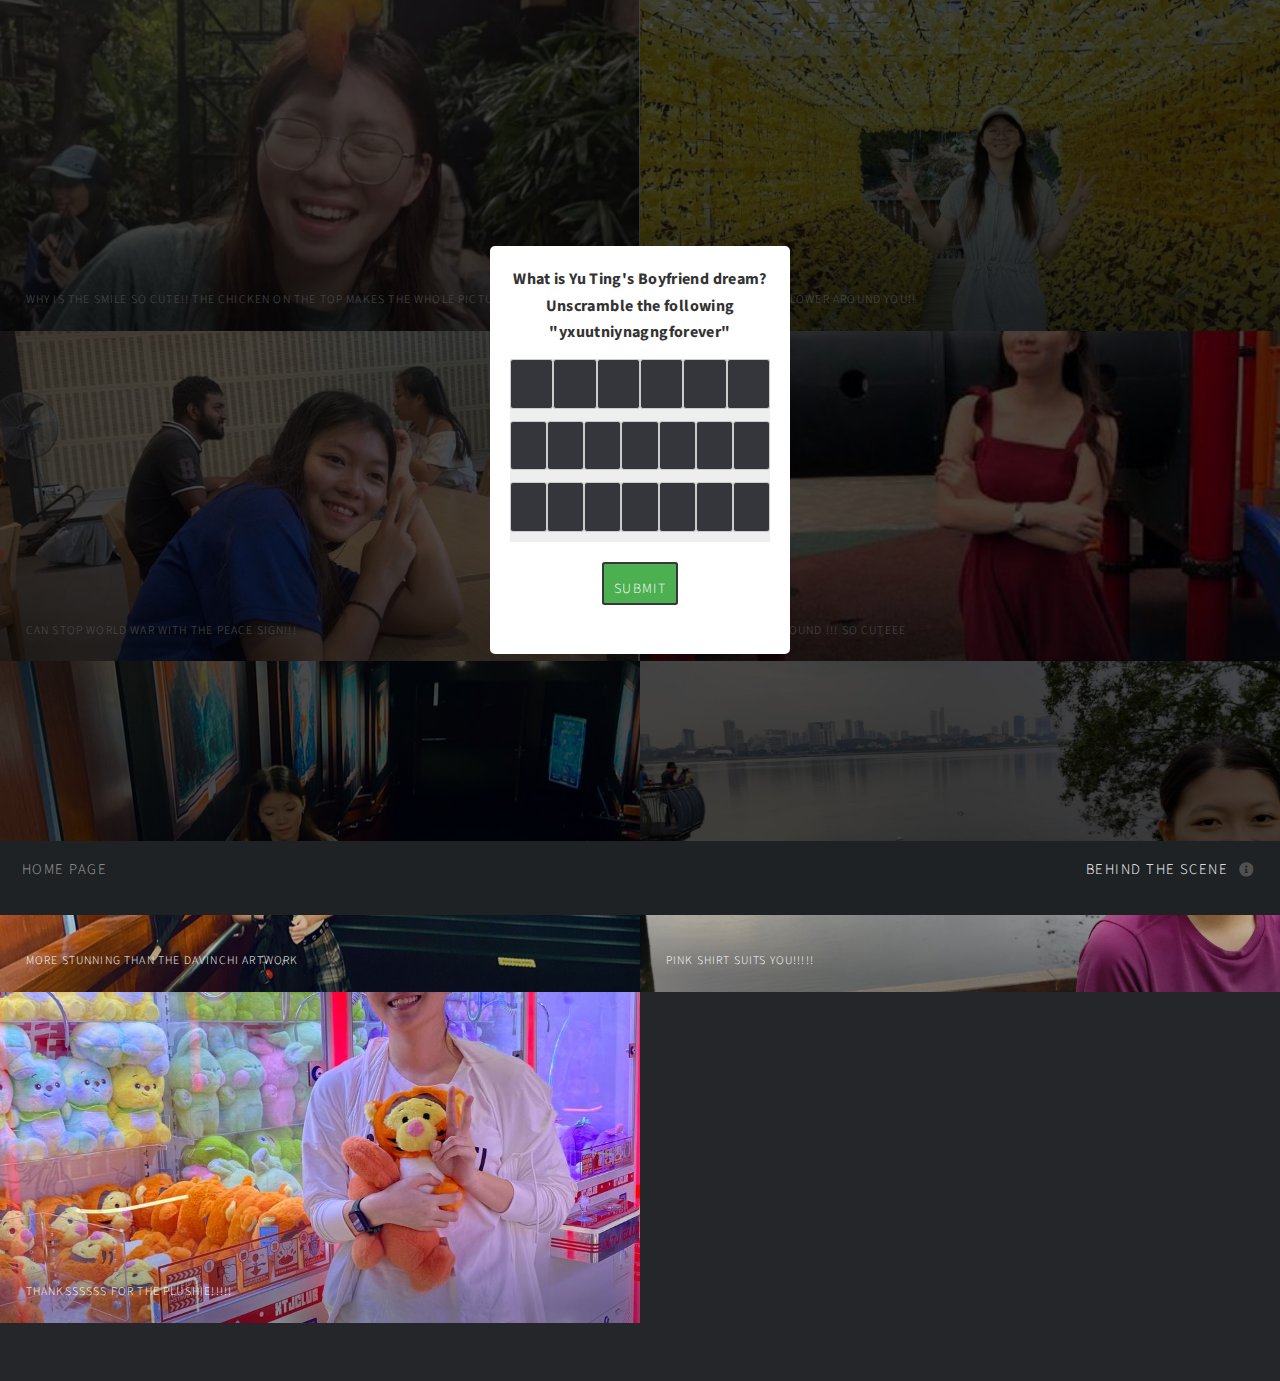
==== commit c33458b5: "update!!!" ====
--- a/photobook.html
+++ b/photobook.html
@@ -9,14 +9,75 @@
 		<meta name="viewport" content="width=device-width, initial-scale=1, user-scalable=no" />
 		<link rel="stylesheet" href="assets/css/main.css" />
 		<noscript><link rel="stylesheet" href="assets/css/noscript.css" /></noscript>
-
+		<style>
+			.overlay {
+				position: fixed;
+				top: 0;
+				left: 0;
+				width: 100%;
+				height: 100%;
+				background-color: rgba(0, 0, 0, 0.7);
+				display: flex;
+				justify-content: center;
+				align-items: center;
+				z-index: 9999;
+			}
+	
+			.popup {
+				background-color: #fff;
+				padding: 20px;
+				border-radius: 5px;
+				text-align: center;
+				max-width: 300px;
+				margin: 0 auto;
+			}
+	
+			.popup p {
+				margin-bottom: 20px;
+			}
+	
+			.crossword {
+				display: grid;
+				grid-template-rows: repeat(3, 1fr);
+				gap: 2px;
+				background-color: #eee;
+				margin-bottom: 20px;
+			}
+	
+			.row {
+				display: flex;
+			}
+	
+			.cell {
+				flex: 1;
+				background-color: #fff;
+				border: 1px solid #ccc;
+				display: flex;
+				justify-content: center;
+				align-items: center;
+				font-size: 18px;
+			}
+	
+			.popup input[type="text"] {
+				width: 100%;
+				padding: 10px;
+				margin-bottom: 10px;
+				border: 1px solid #ccc;
+				border-radius: 3px;
+				box-sizing: border-box;
+			}
+	
+			.popup input[type="submit"]:hover {
+				background-color: #45a049;
+			}
+		</style>
+	
 	
 	</head>
 	<body class="is-preload">
 		
 		<!-- Wrapper -->
 			<div id="wrapper">
-
 				<!-- Header -->
 					<header id="header">
 						<h1><a href="index.html">Home Page</a></h1>
@@ -24,9 +85,10 @@
 							<ul>
 								<li><a href="#footer" class="icon solid fa-info-circle">Behind The Scene</a></li>
 							</ul>
+							
 						</nav>
 					</header>
-				
+				 
 				<!-- Main -->
 					<div id="main">
                         <article class="thumb">
@@ -37,7 +99,6 @@
 							<a href="images/photobook/cute4.jpg" class="image"><img src="images/photobook/cute4.jpg" alt="" /></a>
 							<h2>Prettier than the flower around you!!</h2>
 						</article>
-
                         <article class="thumb">
 							<a href="images/photobook/cute3.jpg" class="image"><img src="images/photobook/cute3.jpg" alt="" /></a>
 							<h2>Can stop world war with the peace sign!!!</h2>
@@ -58,12 +119,6 @@
 							<a href="images/photobook/cute7.jpg" class="image"><img src="images/photobook/cute7.jpg" alt="" /></a>
 							<h2>Thankssssss for the Plushie!!!!!</h2>
 						</article>
-				
-				
-						
-				
-					
-			
 					</div>
 
 				<!-- Footer -->
@@ -80,6 +135,44 @@
 							</div>
 						</div>
 					</footer>
+					<div class="overlay">
+						<div class="popup">
+				
+							<p style="font-size: 16px; color: #333; margin-bottom: 14px; font-weight: bold;">What is Yu Ting's Boyfriend dream? Unscramble the following "yxuutniynagngforever"</p>
+							<div class="crossword">
+								<div class="row">
+									<input type="text" class="cell" maxlength="1" />
+									<input type="text" class="cell" maxlength="1" />
+									<input type="text" class="cell" maxlength="1" />
+									<input type="text" class="cell" maxlength="1" />
+									<input type="text" class="cell" maxlength="1" />
+									<input type="text" class="cell" maxlength="1" />
+								</div>
+								<div class="row">
+									<input type="text" class="cell" maxlength="1" />
+									<input type="text" class="cell" maxlength="1" />
+									<input type="text" class="cell" maxlength="1" />
+									<input type="text" class="cell" maxlength="1" />
+									<input type="text" class="cell" maxlength="1" />
+									<input type="text" class="cell" maxlength="1" />
+									<input type="text" class="cell" maxlength="1" />
+								</div>
+								<div class="row">
+									<input type="text" class="cell" maxlength="1" />
+									<input type="text" class="cell" maxlength="1" />
+									<input type="text" class="cell" maxlength="1" />
+									<input type="text" class="cell" maxlength="1" />
+									<input type="text" class="cell" maxlength="1" />
+									<input type="text" class="cell" maxlength="1" />
+									<input type="text" class="cell" maxlength="1" />
+								</div>
+							</div>
+							<form id="answerForm">
+								<input type="submit" value="Submit" style="font-size: 14px; padding: 6px 12px; border-radius: 3px; background-color: #4CAF50; color: #fff; border: none; cursor: pointer;" />
+							</form>
+						</div>
+					</div>
+
 		
 		<!-- Scripts -->
 			<script src="assets/js/jquery.min.js"></script>
@@ -88,5 +181,28 @@
 			<script src="assets/js/breakpoints.min.js"></script>
 			<script src="assets/js/util.js"></script>
 			<script src="assets/js/main.js"></script>
+
+		
+	<script>
+		document.addEventListener("DOMContentLoaded", function () {
+			const overlay = document.querySelector(".overlay");
+			const form = document.getElementById("answerForm");
+			const cells = document.querySelectorAll(".cell");
+			const correctAnswers = ["y", "u", "t", "i", "n", "g", "x", "u", "n", "y", "a", "n", "g", "f", "o", "r", "e", "v", "e", "r"];
+
+			form.addEventListener("submit", function (event) {
+				event.preventDefault();
+
+				let userAnswers = Array.from(cells).map(cell => cell.value.toLowerCase());
+
+				if (JSON.stringify(userAnswers) === JSON.stringify(correctAnswers)) {
+					overlay.style.display = "none";
+				} else {
+					cells.forEach(cell => cell.value = "");
+					alert("The first line is the name of a cute girl!!, the second line is the name of the cute girl boyfriend");
+				}
+			});
+		});
+	</script>
 	</body>
 </html>
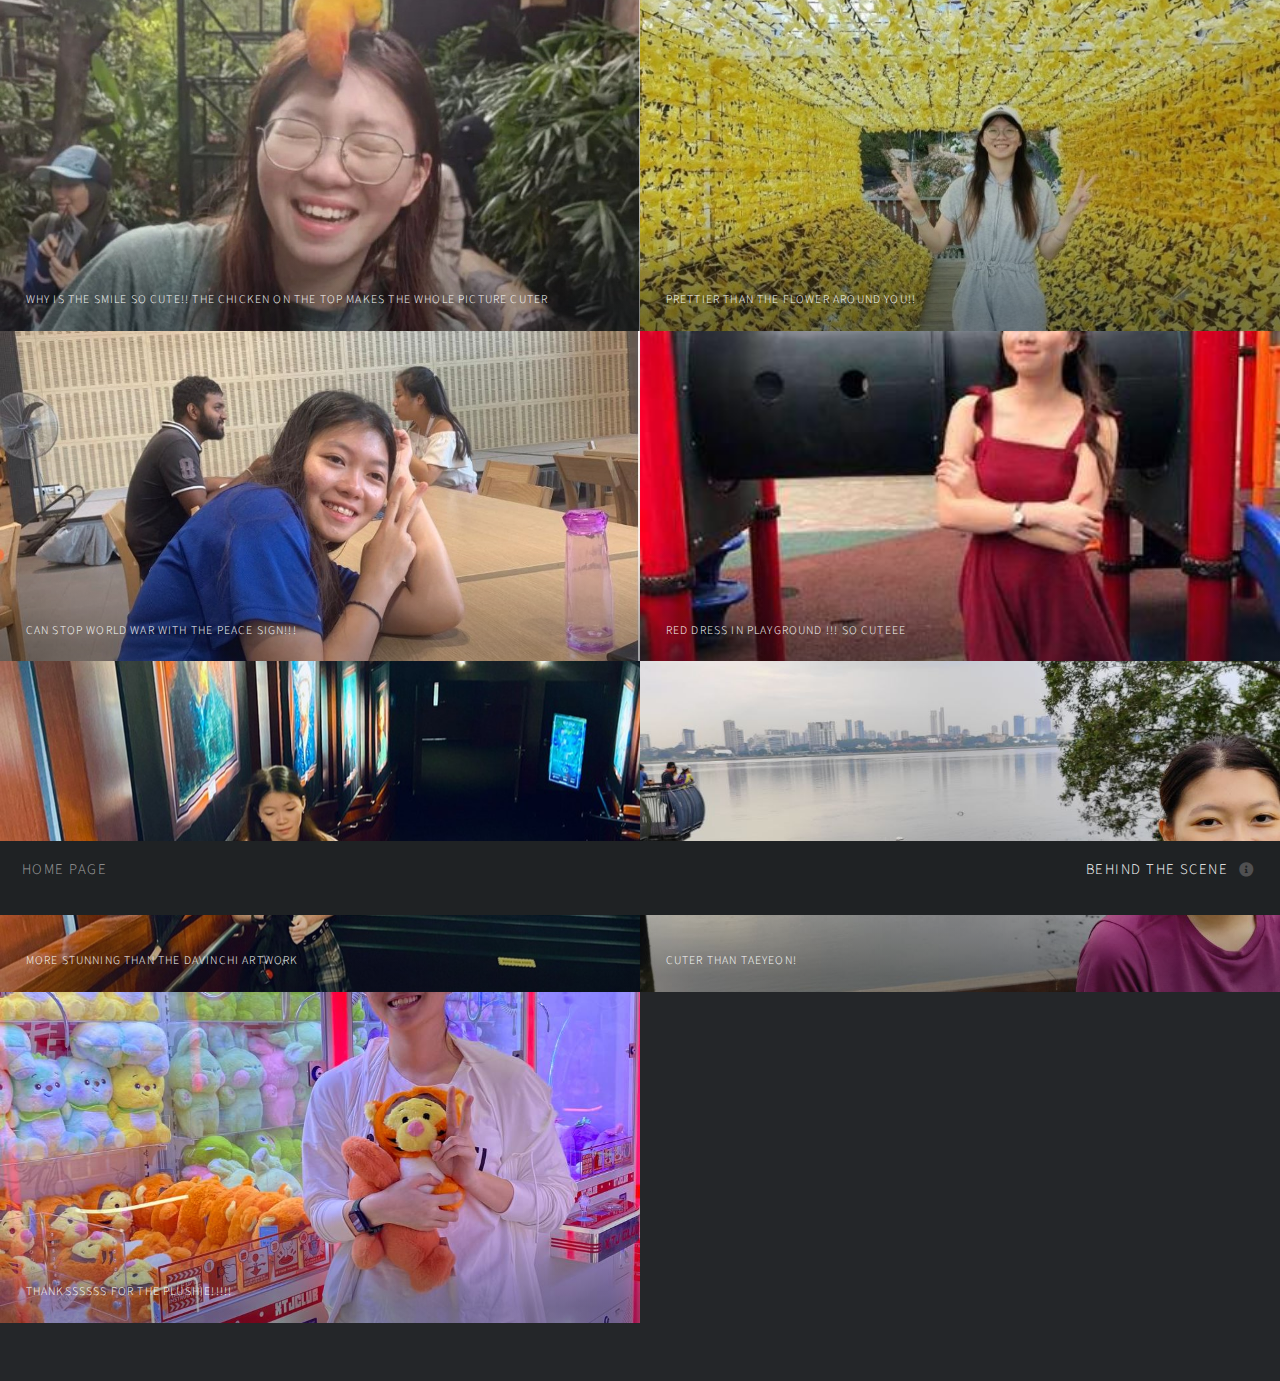
==== commit 25c6c102: "update!!!" ====
--- a/photobook.html
+++ b/photobook.html
@@ -9,73 +9,9 @@
 		<meta name="viewport" content="width=device-width, initial-scale=1, user-scalable=no" />
 		<link rel="stylesheet" href="assets/css/main.css" />
 		<noscript><link rel="stylesheet" href="assets/css/noscript.css" /></noscript>
-		<style>
-			.overlay {
-				position: fixed;
-				top: 0;
-				left: 0;
-				width: 100%;
-				height: 100%;
-				background-color: rgba(0, 0, 0, 0.7);
-				display: flex;
-				justify-content: center;
-				align-items: center;
-				z-index: 9999;
-			}
+	</head>
 	
-			.popup {
-				background-color: #fff;
-				padding: 20px;
-				border-radius: 5px;
-				text-align: center;
-				max-width: 300px;
-				margin: 0 auto;
-			}
-	
-			.popup p {
-				margin-bottom: 20px;
-			}
-	
-			.crossword {
-				display: grid;
-				grid-template-rows: repeat(3, 1fr);
-				gap: 2px;
-				background-color: #eee;
-				margin-bottom: 20px;
-			}
-	
-			.row {
-				display: flex;
-			}
-	
-			.cell {
-				flex: 1;
-				background-color: #fff;
-				border: 1px solid #ccc;
-				display: flex;
-				justify-content: center;
-				align-items: center;
-				font-size: 18px;
-			}
-	
-			.popup input[type="text"] {
-				width: 100%;
-				padding: 10px;
-				margin-bottom: 10px;
-				border: 1px solid #ccc;
-				border-radius: 3px;
-				box-sizing: border-box;
-			}
-	
-			.popup input[type="submit"]:hover {
-				background-color: #45a049;
-			}
-		</style>
-	
-	
-	</head>
 	<body class="is-preload">
-		
 		<!-- Wrapper -->
 			<div id="wrapper">
 				<!-- Header -->
@@ -85,10 +21,8 @@
 							<ul>
 								<li><a href="#footer" class="icon solid fa-info-circle">Behind The Scene</a></li>
 							</ul>
-							
 						</nav>
 					</header>
-				 
 				<!-- Main -->
 					<div id="main">
                         <article class="thumb">
@@ -113,14 +47,13 @@
 						</article>
 						<article class="thumb">
 							<a href="images/photobook/cute6.jpg" class="image"><img src="images/photobook/cute6.jpg" alt="" /></a>
-							<h2>Pink shirt suits you!!!!!</h2>
+							<h2>Cuter than Taeyeon!</h2>
 						</article>
 						<article class="thumb">
 							<a href="images/photobook/cute7.jpg" class="image"><img src="images/photobook/cute7.jpg" alt="" /></a>
 							<h2>Thankssssss for the Plushie!!!!!</h2>
 						</article>
 					</div>
-
 				<!-- Footer -->
 					<footer id="footer" class="panel">
 						<div class="inner split">
@@ -135,45 +68,6 @@
 							</div>
 						</div>
 					</footer>
-					<div class="overlay">
-						<div class="popup">
-				
-							<p style="font-size: 16px; color: #333; margin-bottom: 14px; font-weight: bold;">What is Yu Ting's Boyfriend dream? Unscramble the following "yxuutniynagngforever"</p>
-							<div class="crossword">
-								<div class="row">
-									<input type="text" class="cell" maxlength="1" />
-									<input type="text" class="cell" maxlength="1" />
-									<input type="text" class="cell" maxlength="1" />
-									<input type="text" class="cell" maxlength="1" />
-									<input type="text" class="cell" maxlength="1" />
-									<input type="text" class="cell" maxlength="1" />
-								</div>
-								<div class="row">
-									<input type="text" class="cell" maxlength="1" />
-									<input type="text" class="cell" maxlength="1" />
-									<input type="text" class="cell" maxlength="1" />
-									<input type="text" class="cell" maxlength="1" />
-									<input type="text" class="cell" maxlength="1" />
-									<input type="text" class="cell" maxlength="1" />
-									<input type="text" class="cell" maxlength="1" />
-								</div>
-								<div class="row">
-									<input type="text" class="cell" maxlength="1" />
-									<input type="text" class="cell" maxlength="1" />
-									<input type="text" class="cell" maxlength="1" />
-									<input type="text" class="cell" maxlength="1" />
-									<input type="text" class="cell" maxlength="1" />
-									<input type="text" class="cell" maxlength="1" />
-									<input type="text" class="cell" maxlength="1" />
-								</div>
-							</div>
-							<form id="answerForm">
-								<input type="submit" value="Submit" style="font-size: 14px; padding: 6px 12px; border-radius: 3px; background-color: #4CAF50; color: #fff; border: none; cursor: pointer;" />
-							</form>
-						</div>
-					</div>
-
-		
 		<!-- Scripts -->
 			<script src="assets/js/jquery.min.js"></script>
 			<script src="assets/js/jquery.poptrox.min.js"></script>
@@ -181,28 +75,5 @@
 			<script src="assets/js/breakpoints.min.js"></script>
 			<script src="assets/js/util.js"></script>
 			<script src="assets/js/main.js"></script>
-
-		
-	<script>
-		document.addEventListener("DOMContentLoaded", function () {
-			const overlay = document.querySelector(".overlay");
-			const form = document.getElementById("answerForm");
-			const cells = document.querySelectorAll(".cell");
-			const correctAnswers = ["y", "u", "t", "i", "n", "g", "x", "u", "n", "y", "a", "n", "g", "f", "o", "r", "e", "v", "e", "r"];
-
-			form.addEventListener("submit", function (event) {
-				event.preventDefault();
-
-				let userAnswers = Array.from(cells).map(cell => cell.value.toLowerCase());
-
-				if (JSON.stringify(userAnswers) === JSON.stringify(correctAnswers)) {
-					overlay.style.display = "none";
-				} else {
-					cells.forEach(cell => cell.value = "");
-					alert("The first line is the name of a cute girl!!, the second line is the name of the cute girl boyfriend");
-				}
-			});
-		});
-	</script>
 	</body>
 </html>
